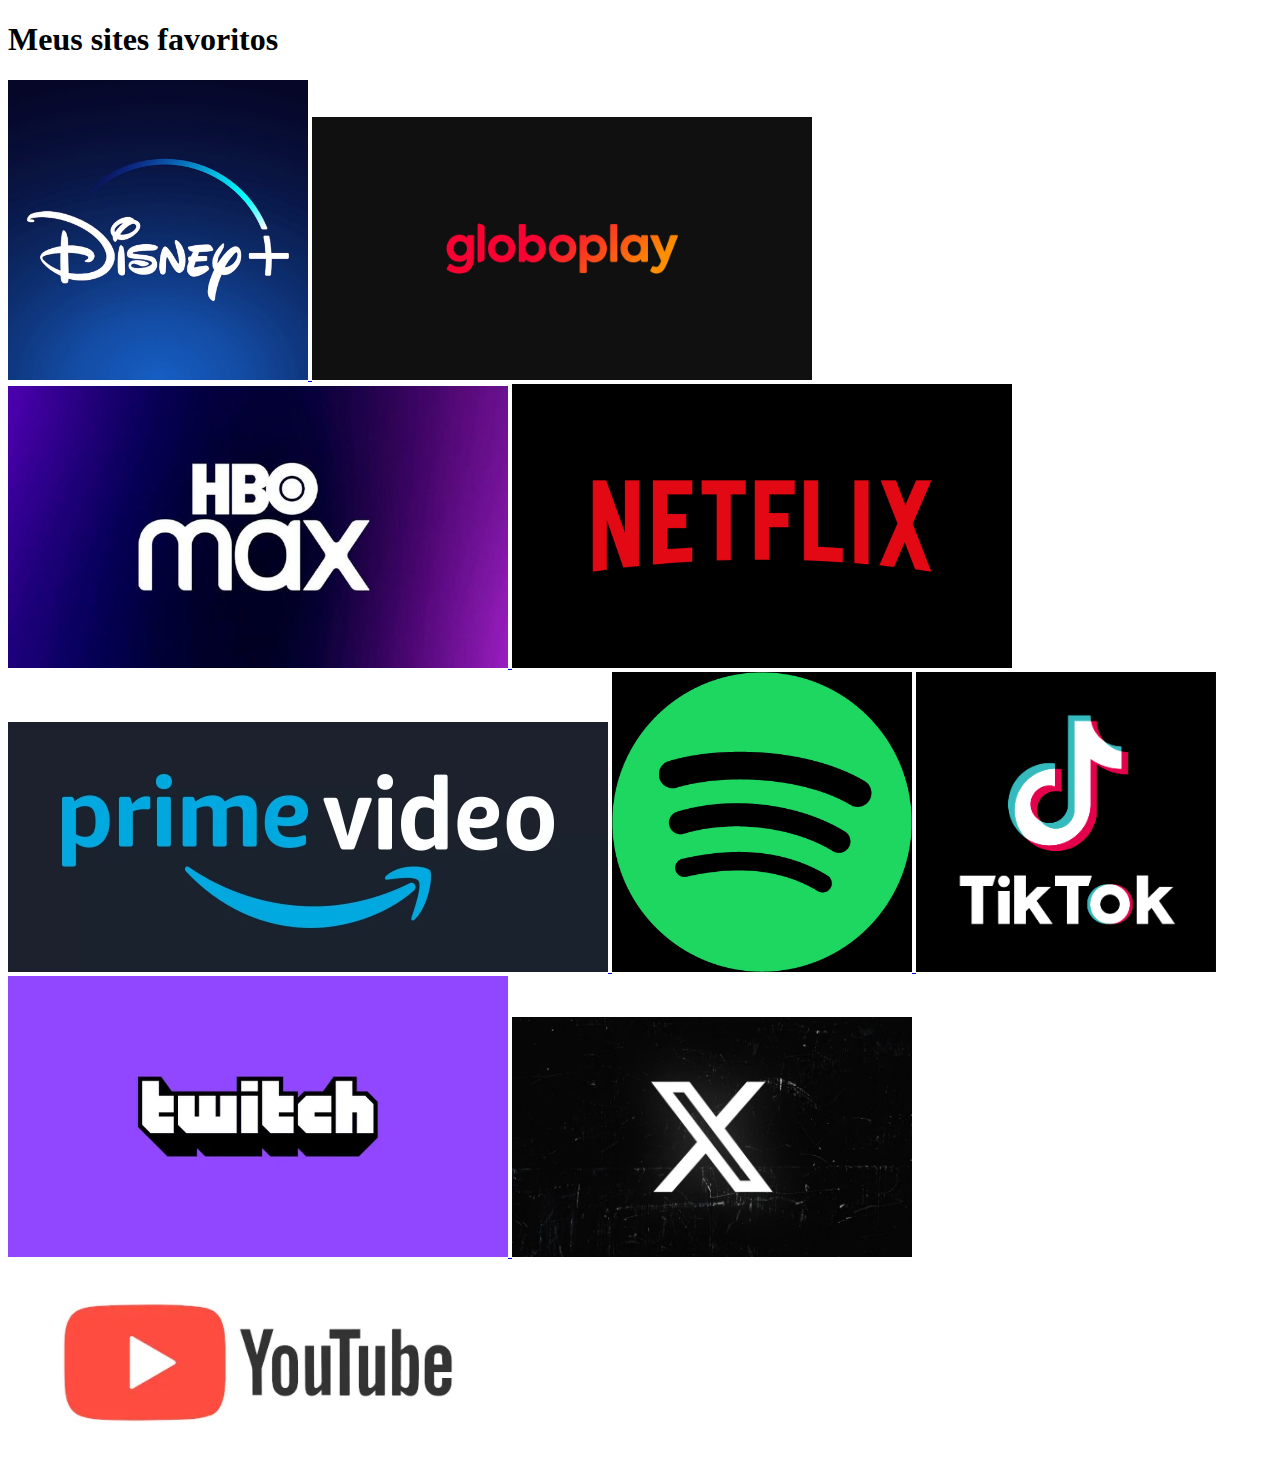
==== cursosfav.html @ 648c70d9 "primeiro projeto" ====
<!DOCTYPE html>
<html lang="pt-br">
<head>
    <meta charset="UTF-8">
    <meta name="viewport" content="width=device-width, initial-scale=1.0">
    <title>Meus sites Arthur Alves</title>
</head>
<body>
    <h1>
        Meus sites favoritos
    </h1>

<a href="https://www.disneyplus.com/pt-br" target="_blank">
    <img src="./img/disneyplus.jpg" alt="Aparência Disney Plus" width="300px">
</a>

<a href="https://globoplay.globo.com" target="_blank">
    <img src="./img/globoplay.png" alt="Aparência Globo Play" width="500px">
</a>


<a href="https://www.max.com/br/pt" target="_blank">
    <img src="./img/hbomax.jpg" alt="Aparência HBO Max" width="500px">
</a>

<a href="https://www.netflix.com/browse" target="_blank">
<img src="./img/netflix.png" alt="Aparência Netflix" width="500px">
</a>

<a href="https://www.primevideo.com/region/na/storefront?contentId=IncludedwithPrime&contentType=merch&merchId=IncludedwithPrime" target="_blank">
    <img src="./img/primevideo.webp" alt="Aparência Prime Vídeo" width="600px">
</a>

<a href="https://open.spotify.com/intl-pt" target="_blank">
    <img src="./img/spotify.jpeg" alt="Aparência Spotify" width="300px">
</a>

<a href="https://www.tiktok.com/pt-BR/" target="_blank">
     <img src="./img/tiktok.png" alt="Aparência Tiktok" width="300px">
</a>

<a href="https://www.twitch.tv" target="_blank">
     <img src="./img/twitch.webp" alt="Aparência Twitch" width="500px">
</a>

<a href="https://twitter.com/?lang=pt-br" target="_blank">
    <img src="./img/twitter.webp" alt="Aparência X" width="400px">
</a>

<a href="https://www.youtube.com" target="_blank">
    <img src="./img/youtube.webp" alt="Aparência Youtube" width="500px">
</a>

</body>
</html>
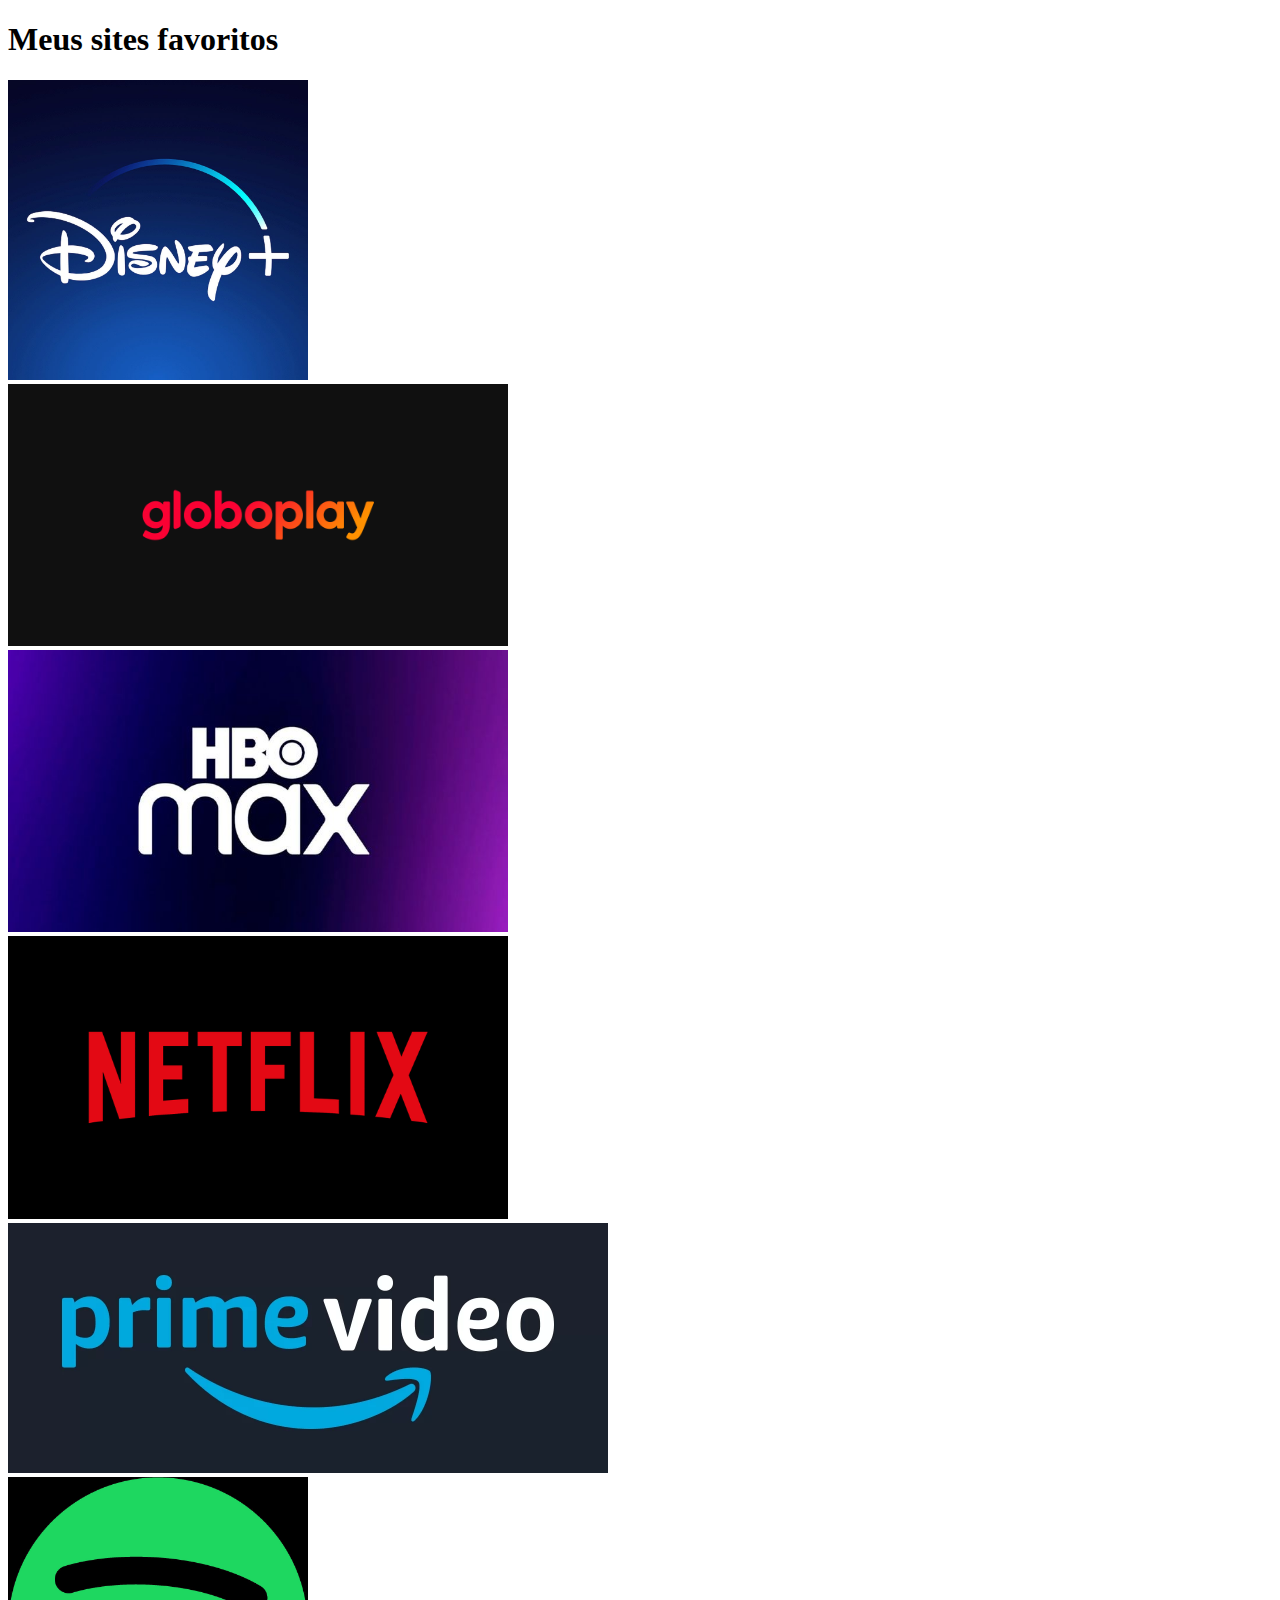
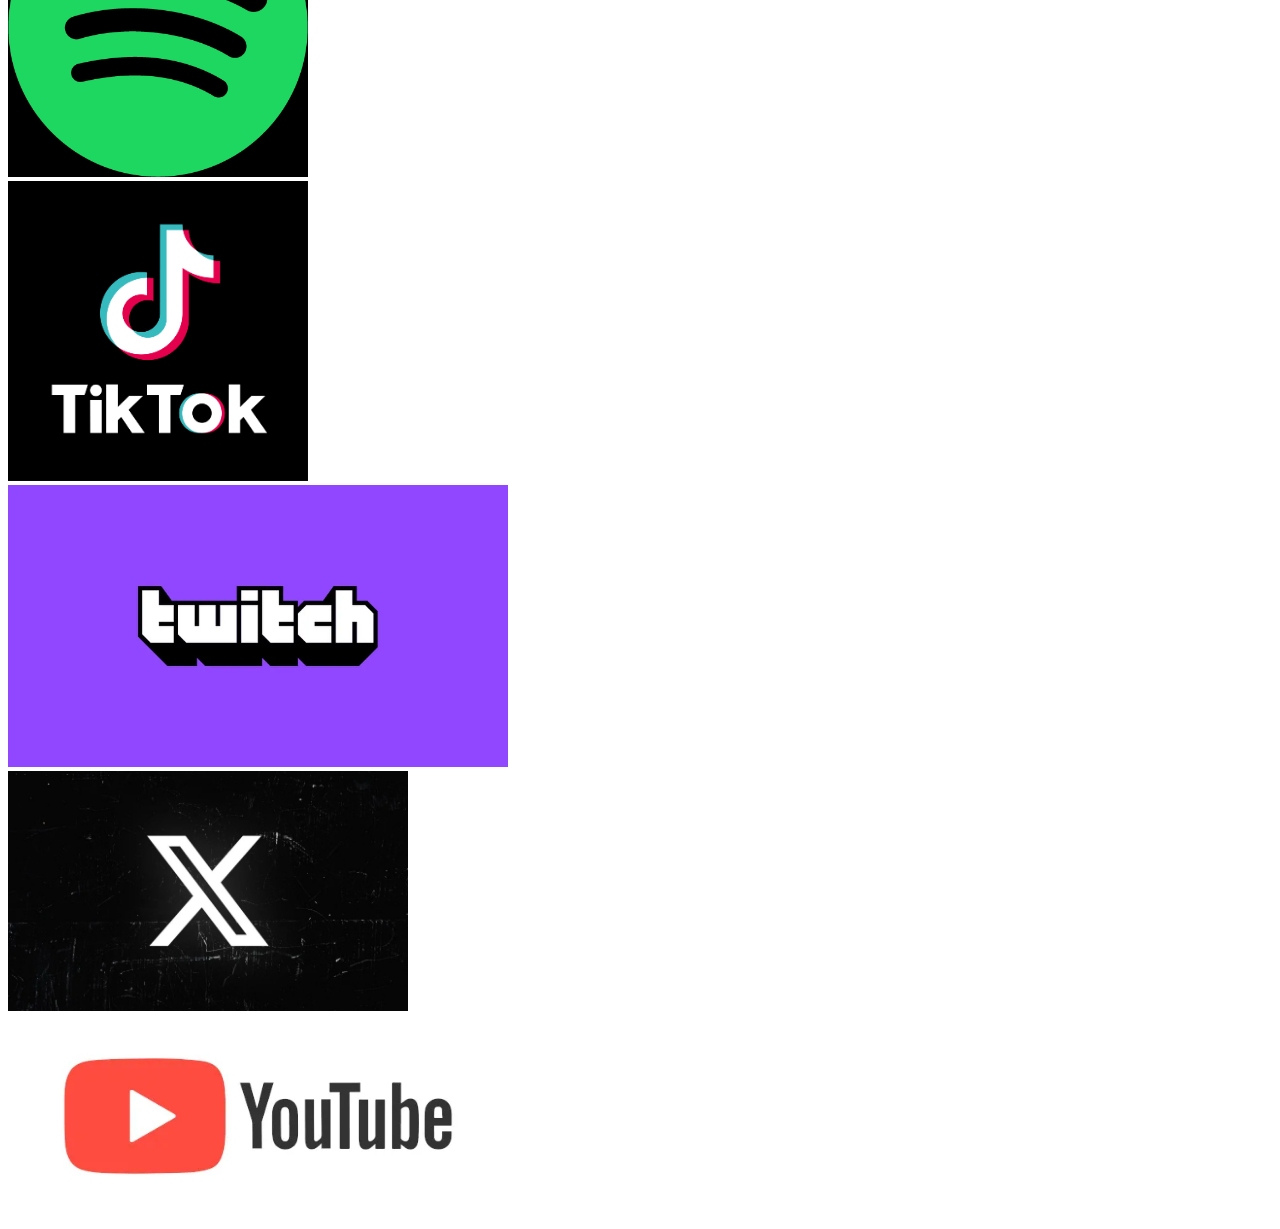
==== commit 5cae594d: "Update cursosfav.html" ====
--- a/cursosfav.html
+++ b/cursosfav.html
@@ -13,43 +13,52 @@
 <a href="https://www.disneyplus.com/pt-br" target="_blank">
     <img src="./img/disneyplus.jpg" alt="Aparência Disney Plus" width="300px">
 </a>
-
+<br/>
+    
 <a href="https://globoplay.globo.com" target="_blank">
     <img src="./img/globoplay.png" alt="Aparência Globo Play" width="500px">
 </a>
-
+<br/>
 
 <a href="https://www.max.com/br/pt" target="_blank">
     <img src="./img/hbomax.jpg" alt="Aparência HBO Max" width="500px">
 </a>
-
+<br/>
+    
 <a href="https://www.netflix.com/browse" target="_blank">
 <img src="./img/netflix.png" alt="Aparência Netflix" width="500px">
 </a>
+<br/>
 
 <a href="https://www.primevideo.com/region/na/storefront?contentId=IncludedwithPrime&contentType=merch&merchId=IncludedwithPrime" target="_blank">
     <img src="./img/primevideo.webp" alt="Aparência Prime Vídeo" width="600px">
 </a>
+<br/>
 
 <a href="https://open.spotify.com/intl-pt" target="_blank">
     <img src="./img/spotify.jpeg" alt="Aparência Spotify" width="300px">
 </a>
+<br/>
 
 <a href="https://www.tiktok.com/pt-BR/" target="_blank">
      <img src="./img/tiktok.png" alt="Aparência Tiktok" width="300px">
 </a>
+<br/>
 
 <a href="https://www.twitch.tv" target="_blank">
      <img src="./img/twitch.webp" alt="Aparência Twitch" width="500px">
 </a>
+<br/>
 
 <a href="https://twitter.com/?lang=pt-br" target="_blank">
     <img src="./img/twitter.webp" alt="Aparência X" width="400px">
 </a>
+<br/>
 
 <a href="https://www.youtube.com" target="_blank">
     <img src="./img/youtube.webp" alt="Aparência Youtube" width="500px">
 </a>
-
+<br/>
+    
 </body>
-</html>+</html>
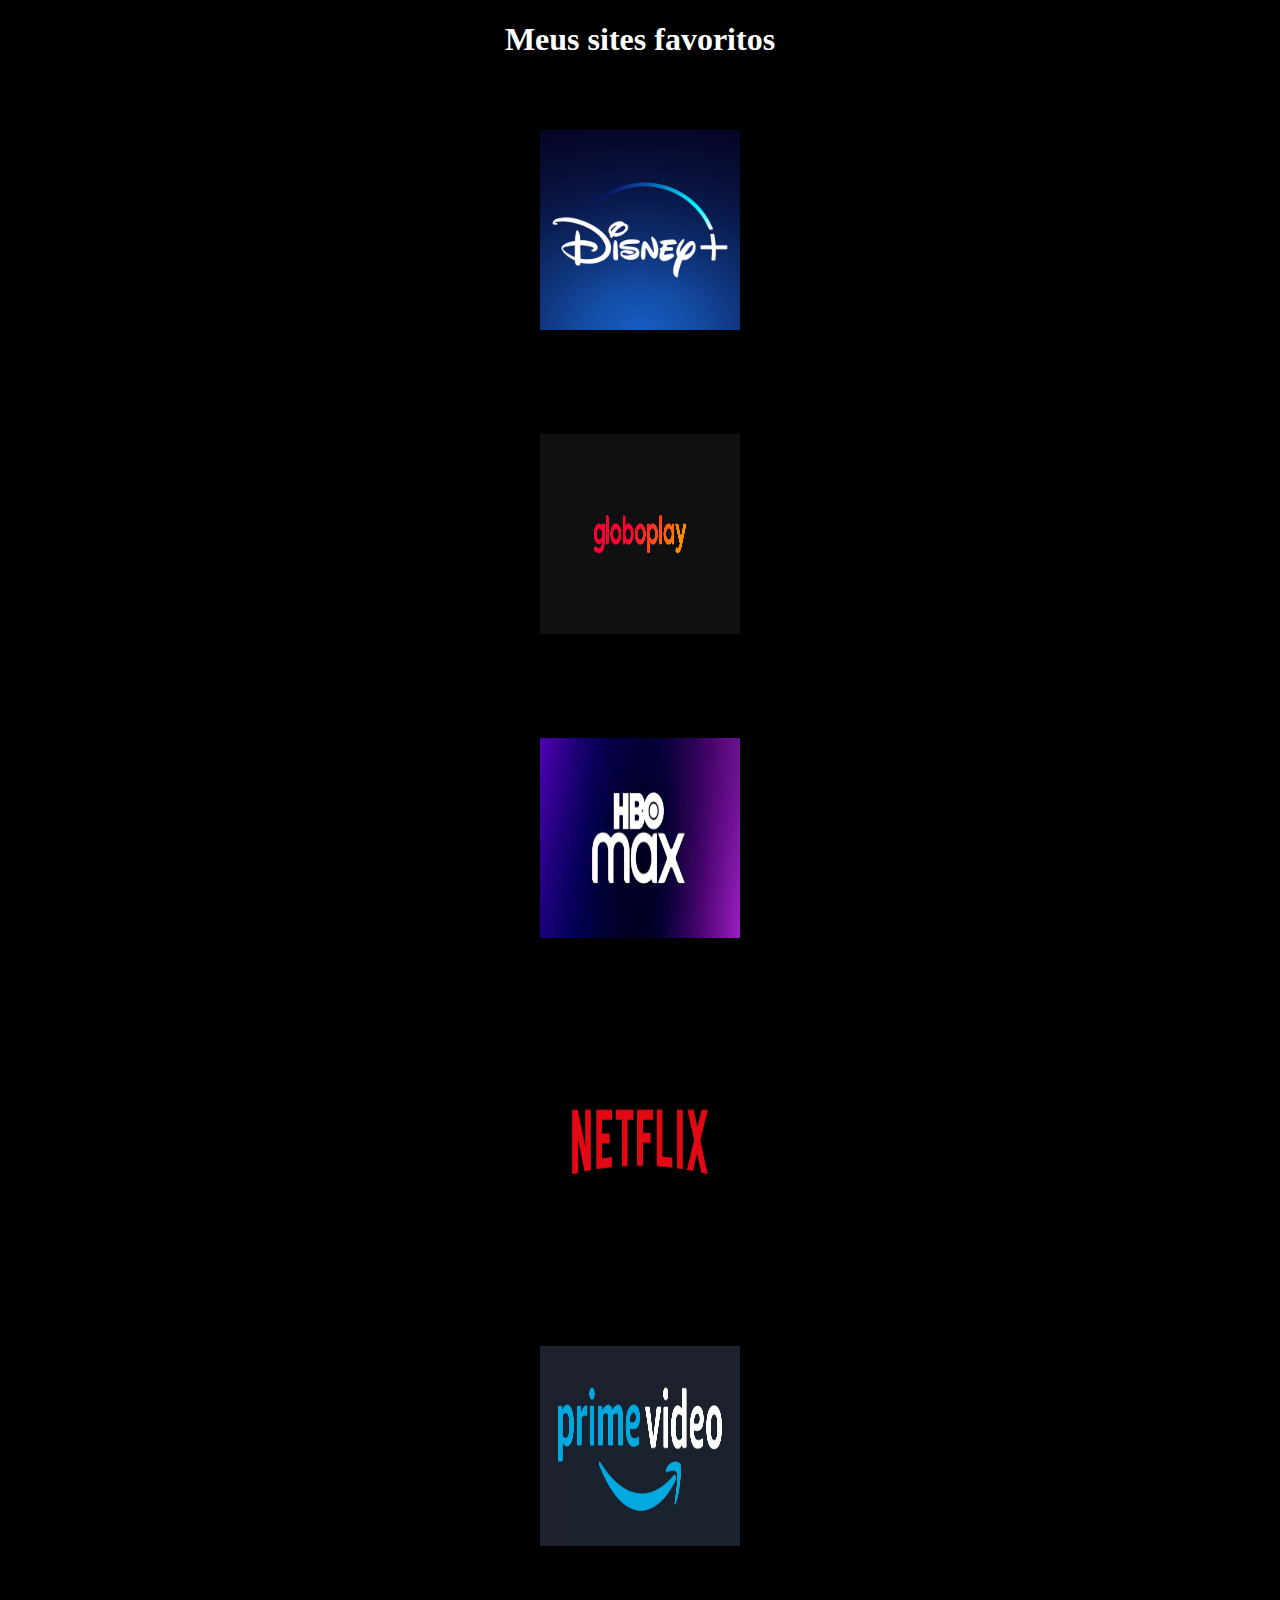
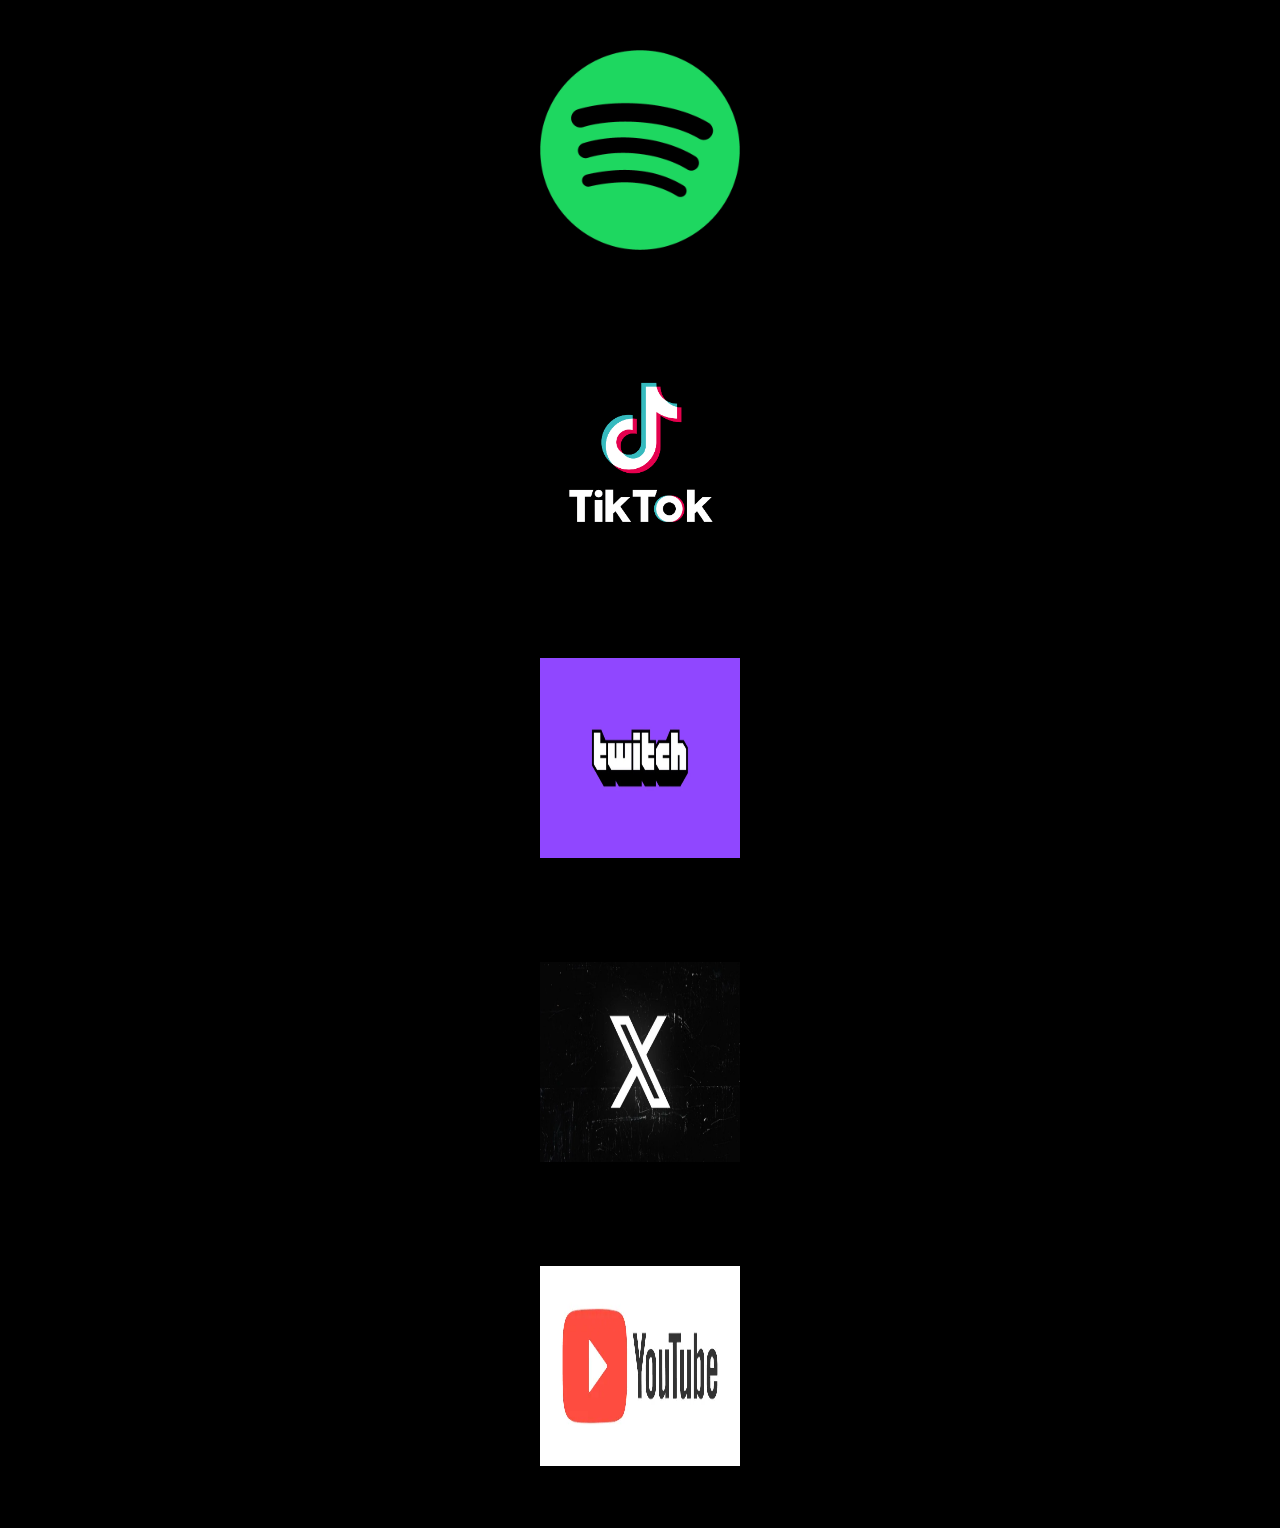
==== commit 8c7b0d2a: "upgrade cp1" ====
--- a/cursosfav.html
+++ b/cursosfav.html
@@ -4,61 +4,64 @@
     <meta charset="UTF-8">
     <meta name="viewport" content="width=device-width, initial-scale=1.0">
     <title>Meus sites Arthur Alves</title>
+    <link rel="stylesheet" href="./css/style_favoritos.css">
 </head>
+
+
 <body>
     <h1>
         Meus sites favoritos
     </h1>
 
-<a href="https://www.disneyplus.com/pt-br" target="_blank">
-    <img src="./img/disneyplus.jpg" alt="Aparência Disney Plus" width="300px">
-</a>
-<br/>
-    
-<a href="https://globoplay.globo.com" target="_blank">
-    <img src="./img/globoplay.png" alt="Aparência Globo Play" width="500px">
-</a>
-<br/>
+    <a href="https://www.disneyplus.com/pt-br" target="_blank">
+        <img src="./img/disneyplus.jpg" alt="Aparência Disney Plus" width="300px">
+    </a>
+    <br/>
+        
+    <a href="https://globoplay.globo.com" target="_blank">
+        <img src="./img/globoplay.png" alt="Aparência Globo Play" width="500px">
+    </a>
+    <br/>
 
-<a href="https://www.max.com/br/pt" target="_blank">
-    <img src="./img/hbomax.jpg" alt="Aparência HBO Max" width="500px">
-</a>
-<br/>
-    
-<a href="https://www.netflix.com/browse" target="_blank">
-<img src="./img/netflix.png" alt="Aparência Netflix" width="500px">
-</a>
-<br/>
+    <a href="https://www.max.com/br/pt" target="_blank">
+        <img src="./img/hbomax.jpg" alt="Aparência HBO Max" width="500px">
+    </a>
+    <br/>
+        
+    <a href="https://www.netflix.com/browse" target="_blank">
+    <img src="./img/netflix.png" alt="Aparência Netflix" width="500px">
+    </a>
+    <br/>
 
-<a href="https://www.primevideo.com/region/na/storefront?contentId=IncludedwithPrime&contentType=merch&merchId=IncludedwithPrime" target="_blank">
-    <img src="./img/primevideo.webp" alt="Aparência Prime Vídeo" width="600px">
-</a>
-<br/>
+    <a href="https://www.primevideo.com/region/na/storefront?contentId=IncludedwithPrime&contentType=merch&merchId=IncludedwithPrime" target="_blank">
+        <img src="./img/primevideo.webp" alt="Aparência Prime Vídeo" width="600px">
+    </a>
+    <br/>
 
-<a href="https://open.spotify.com/intl-pt" target="_blank">
-    <img src="./img/spotify.jpeg" alt="Aparência Spotify" width="300px">
-</a>
-<br/>
+    <a href="https://open.spotify.com/intl-pt" target="_blank">
+        <img src="./img/spotify.jpeg" alt="Aparência Spotify" width="300px">
+    </a>
+    <br/>
 
-<a href="https://www.tiktok.com/pt-BR/" target="_blank">
-     <img src="./img/tiktok.png" alt="Aparência Tiktok" width="300px">
-</a>
-<br/>
+    <a href="https://www.tiktok.com/pt-BR/" target="_blank">
+        <img src="./img/tiktok.png" alt="Aparência Tiktok" width="300px">
+    </a>
+    <br/>
 
-<a href="https://www.twitch.tv" target="_blank">
-     <img src="./img/twitch.webp" alt="Aparência Twitch" width="500px">
-</a>
-<br/>
+    <a href="https://www.twitch.tv" target="_blank">
+        <img src="./img/twitch.webp" alt="Aparência Twitch" width="500px">
+    </a>
+    <br/>
 
-<a href="https://twitter.com/?lang=pt-br" target="_blank">
-    <img src="./img/twitter.webp" alt="Aparência X" width="400px">
-</a>
-<br/>
+    <a href="https://twitter.com/?lang=pt-br" target="_blank">
+        <img src="./img/twitter.webp" alt="Aparência X" width="400px">
+    </a>
+    <br/>
 
-<a href="https://www.youtube.com" target="_blank">
-    <img src="./img/youtube.webp" alt="Aparência Youtube" width="500px">
-</a>
-<br/>
+    <a href="https://www.youtube.com" target="_blank">
+        <img src="./img/youtube.webp" alt="Aparência Youtube" width="500px">
+    </a>
+    <br/>
     
 </body>
 </html>
--- a/css/style_favoritos.css
+++ b/css/style_favoritos.css
@@ -0,0 +1,14 @@
+body{
+    text-align: center;
+    background-color: black;
+}
+
+h1{
+    color: white;
+}
+
+img{
+    width: 200px;
+    height: 200px;
+    margin: 50px 0;
+}